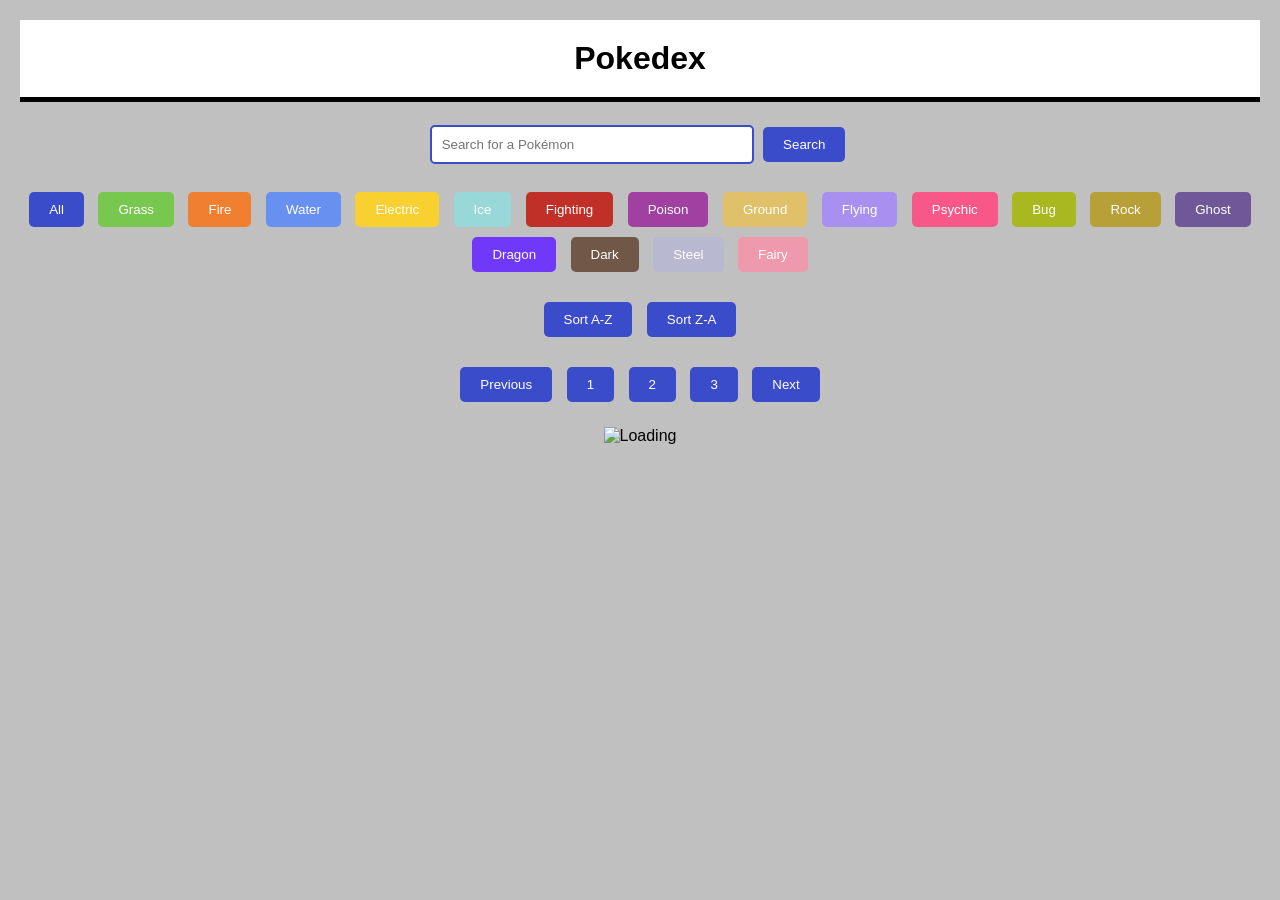
==== .github/src/index.html @ 04e97535 "subir el api funcional para trabajo colaborativo" ====
<!DOCTYPE html>
<html lang="en">
<head>
    <meta charset="UTF-8">
    <meta name="viewport" content="width=device-width, initial-scale=1.0">
    <title>Pokedex</title>
    <link rel="stylesheet" href="css/styles.css">
</head>
<body>
    <header>
        <h1>Pokedex</h1>
    </header>
    <main>
        <section id="search-bar">
            <input type="text" placeholder="Search for a Pokémon">
            <button>Search</button>
        </section>

        <nav id="filter-bar">
            <button id="all">All</button>
            <button id="grass">Grass</button>
            <button id="fire">Fire</button>
            <button id="water">Water</button>
            <button id="electric">Electric</button>
            <button id="ice">Ice</button>
            <button id="fighting">Fighting</button>
            <button id="poison">Poison</button>
            <button id="ground">Ground</button>
            <button id="flying">Flying</button>
            <button id="psychic">Psychic</button>
            <button id="bug">Bug</button>
            <button id="rock">Rock</button>
            <button id="ghost">Ghost</button>
            <button id="dragon">Dragon</button>
            <button id="dark">Dark</button>
            <button id="steel">Steel</button>
            <button id="fairy">Fairy</button>
        </nav>

        <section id="sort-bar">
            <button>Sort A-Z</button>
            <button>Sort Z-A</button>
        </section>

        <section id="pagination-bar">
            <button>Previous</button>
            <button>1</button>
            <button>2</button>
            <button>3</button>
            <button>Next</button>
        </section>

        <section id="loading">
            <img src="images/loading.gif" alt="Loading">
        </section>

        <section id="pokemon-list">
             
        </section>
    </main>
    <script src="js/script.js"></script>
</body>
</html>
---- .github/src/css/styles.css ----
body {
    font-family: 'Arial', sans-serif;
    background-color: #c0c0c0;
    margin: 0;
    padding: 20px;
}

header {
    color: black;
    background-color: #ffffff;
    padding: 20px;
    text-align: center;
    border-bottom: 5px solid #000000;
}

h1 {
    color: #000000;
    margin: 0;
}

#search-bar, #filter-bar, #sort-bar, #pagination-bar {
    margin: 20px 0;
    text-align: center;
}

#search-bar input {
    padding: 10px;
    width: 300px;
    border: 2px solid #3b4cca;
    border-radius: 5px;
}

#search-bar button, #filter-bar button, #sort-bar button, #pagination-bar button {
    background-color: #3b4cca;
    color: white;
    border: none;
    border-radius: 5px;
    padding: 10px 20px;
    margin: 5px;
    cursor: pointer;
}

#search-bar button:hover, #filter-bar button:hover, #sort-bar button:hover, #pagination-bar button:hover {
    background-color: #2a2a72;
}

/* Specific styles for filter buttons */
#filter-bar #all {
    background-color: #3b4cca;
}

#filter-bar #grass {
    background-color: #78c850;
}

#filter-bar #fire {
    background-color: #f08030;
}

#filter-bar #water {
    background-color: #6890f0;
}

#filter-bar #electric {
    background-color: #f8d030;
}

#filter-bar #ice {
    background-color: #98d8d8;
}

#filter-bar #fighting {
    background-color: #c03028;
}

#filter-bar #poison {
    background-color: #a040a0;
}

#filter-bar #ground {
    background-color: #e0c068;
}

#filter-bar #flying {
    background-color: #a890f0;
}

#filter-bar #psychic {
    background-color: #f85888;
}

#filter-bar #bug {
    background-color: #a8b820;
}

#filter-bar #rock {
    background-color: #b8a038;
}

#filter-bar #ghost {
    background-color: #705898;
}

#filter-bar #dragon {
    background-color: #7038f8;
}

#filter-bar #dark {
    background-color: #705848;
}

#filter-bar #steel {
    background-color: #b8b8d0;
}

#filter-bar #fairy {
    background-color: #ee99ac;
}

#pokemon-list {
    display: grid;
    grid-template-columns: repeat(3, 1fr);
    gap: 20px;
    margin-top: 20px;
}

.pokemon-card {
    background-color: #ffffff;
    border: 2px solid #000000;
    border-radius: 10px;
    padding: 20px;
    text-align: center;
    box-shadow: 0 4px 8px rgba(0, 0, 0, 0.1);
}

.pokemon-card img {
    width: 120px;
    height: 120px;
}

.pokemon-card h2 {
    color: #000000;
    margin: 10px 0;
}

.pokemon-card h3 {
    color: #2a2a72;
    margin: 5px 0;
}

.pokemon-card .pokemon-details {
    display: none;
    margin-top: 10px;
    text-align: left;
}

.pokemon-card .pokemon-details p {
    margin: 5px 0;
}

.pokemon-card button {
    background-color: #3b4cca;
    color: white;
    border: none;
    border-radius: 5px;
    padding: 10px;
    cursor: pointer;
}

.pokemon-card button:hover {
    background-color: #2a2a72;
}

#loading {
    text-align: center;
    margin-top: 20px;
}
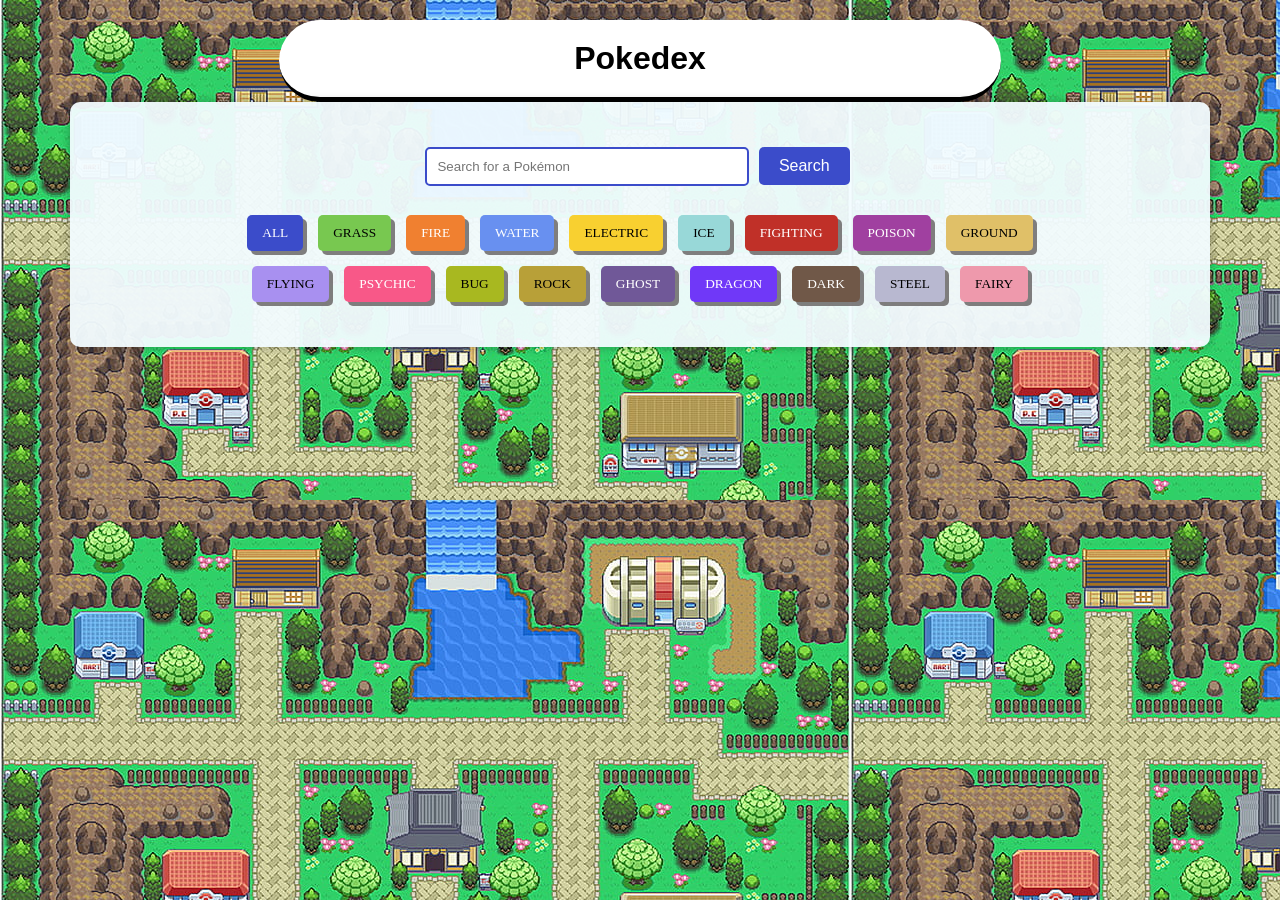
==== commit 38c78147: "Rediseño de pagina y contenedores, Animaciones para mejor experienza, ahora es Responsive. Intento d" ====
--- a/.github/src/index.html
+++ b/.github/src/index.html
@@ -10,17 +10,19 @@
     <header>
         <h1>Pokedex</h1>
     </header>
+ <div id="main-container">
     <main>
+     
         <section id="search-bar">
-            <input type="text" placeholder="Search for a Pokémon">
+            <input type="text" id="Searcher" placeholder="Search for a Pokémon">
             <button>Search</button>
         </section>
-
+        
         <nav id="filter-bar">
             <button id="all">All</button>
             <button id="grass">Grass</button>
             <button id="fire">Fire</button>
-            <button id="water">Water</button>
+            <button button id="water">Water</button>
             <button id="electric">Electric</button>
             <button id="ice">Ice</button>
             <button id="fighting">Fighting</button>
@@ -35,29 +37,15 @@
             <button id="dark">Dark</button>
             <button id="steel">Steel</button>
             <button id="fairy">Fairy</button>
+        
         </nav>
-
-        <section id="sort-bar">
-            <button>Sort A-Z</button>
-            <button>Sort Z-A</button>
-        </section>
-
-        <section id="pagination-bar">
-            <button>Previous</button>
-            <button>1</button>
-            <button>2</button>
-            <button>3</button>
-            <button>Next</button>
-        </section>
-
-        <section id="loading">
-            <img src="images/loading.gif" alt="Loading">
-        </section>
 
         <section id="pokemon-list">
              
         </section>
+    
     </main>
+ </div>
     <script src="js/script.js"></script>
 </body>
 </html>
--- a/.github/src/css/styles.css
+++ b/.github/src/css/styles.css
@@ -1,9 +1,33 @@
 body {
     font-family: 'Arial', sans-serif;
-    background-color: #c0c0c0;
+    background-color: #d7faff;
     margin: 0;
     padding: 20px;
-}
+    background-image: url('../assets/desktop-wallpaper-you-haven-t-played-these-pokemon-games-but-you-should-pokemon-gba.jpg');
+}
+
+#main-container {
+    max-width: 1100px; 
+    margin: auto; 
+    background-color: rgba(243, 252, 255, 0.95); 
+    padding: 20px;
+    border-radius: 10px; 
+    box-shadow: 0 0 10px rgba(0, 0, 0, 0.3); 
+}
+
+header, main {
+    text-align: center;
+}
+
+#pokemon-list {
+    font-family: 'Press Start 2P', cursive; 
+    display: flex;
+    flex-wrap: wrap;
+    justify-content: center;
+    gap: 15px;
+}
+
+
 
 header {
     color: black;
@@ -11,6 +35,10 @@
     padding: 20px;
     text-align: center;
     border-bottom: 5px solid #000000;
+    border-radius: 200px;
+    display: block; 
+    margin: 0 auto; 
+    max-width: 55%;
 }
 
 h1 {
@@ -21,6 +49,17 @@
 #search-bar, #filter-bar, #sort-bar, #pagination-bar {
     margin: 20px 0;
     text-align: center;
+}
+
+.filtro{
+    display: none;
+}
+#search-bar input {
+    padding: 10px;
+    width: 300px;
+    border: 2px solid #b0b0b3;
+    border-radius: 5px;
+    max-width: 50%;
 }
 
 #search-bar input {
@@ -28,7 +67,18 @@
     width: 300px;
     border: 2px solid #3b4cca;
     border-radius: 5px;
-}
+    max-width: 50%;
+    transition: all 0.3s ease-in-out;
+}
+
+
+#search-bar input:focus {
+    width: 350px; 
+    border-color: #ffcc00; 
+    box-shadow: 0 0 15px rgba(255, 204, 0, 0.7); 
+    outline: none; 
+}
+
 
 #search-bar button, #filter-bar button, #sort-bar button, #pagination-bar button {
     background-color: #3b4cca;
@@ -40,92 +90,184 @@
     cursor: pointer;
 }
 
-#search-bar button:hover, #filter-bar button:hover, #sort-bar button:hover, #pagination-bar button:hover {
+
+#search-bar button:hover, #filter-bar button:hover, #sort-bar button:hover, #pagination-bar button:hover { 
     background-color: #2a2a72;
 }
 
-/* Specific styles for filter buttons */
+#search-bar button {
+    background-color: #3b4cca;
+    color: white;
+    border: none;
+    padding: 10px 20px;
+    border-radius: 5px;
+    font-size: 16px;
+    cursor: pointer;
+    transition: all 0.3s ease-in-out;
+}
+
+
+
+#search-bar button:active {
+    transform: scale(0.95); 
+    background-color: #141738; 
+}
+
+
+
+
+#filter-bar button {
+    font-family: 'Press Start 2P', cursive;
+    color: white; 
+    padding: 10px 15px;
+    border: none;
+    cursor: pointer;
+    text-transform: uppercase;
+    box-shadow: 4px 4px 0px rgba(99, 95, 95, 0.8);
+    transition: all 0.1s ease-in-out;
+    position: relative;
+}
+
+#filter-bar button:active {
+    box-shadow: 2px 2px 0px rgba(0, 0, 0, 0.8); 
+    transform: translate(2px, 2px);
+}
+
 #filter-bar #all {
     background-color: #3b4cca;
+    color: white;
 }
 
 #filter-bar #grass {
     background-color: #78c850;
+    color: black;
 }
 
 #filter-bar #fire {
     background-color: #f08030;
+    color: white;
 }
 
 #filter-bar #water {
     background-color: #6890f0;
+    color: white;
 }
 
 #filter-bar #electric {
     background-color: #f8d030;
+    color: black;
 }
 
 #filter-bar #ice {
     background-color: #98d8d8;
+    color: black;
 }
 
 #filter-bar #fighting {
     background-color: #c03028;
+    color: white;
 }
 
 #filter-bar #poison {
     background-color: #a040a0;
+    color: white;
 }
 
 #filter-bar #ground {
     background-color: #e0c068;
+    color: black;
 }
 
 #filter-bar #flying {
     background-color: #a890f0;
+    color: black;
 }
 
 #filter-bar #psychic {
     background-color: #f85888;
+    color: white;
 }
 
 #filter-bar #bug {
     background-color: #a8b820;
+    color: black;
 }
 
 #filter-bar #rock {
     background-color: #b8a038;
+    color: black;
 }
 
 #filter-bar #ghost {
     background-color: #705898;
+    color: white;
 }
 
 #filter-bar #dragon {
     background-color: #7038f8;
+    color: white;
 }
 
 #filter-bar #dark {
     background-color: #705848;
+    color: white;
 }
 
 #filter-bar #steel {
     background-color: #b8b8d0;
+    color: black;
 }
 
 #filter-bar #fairy {
     background-color: #ee99ac;
-}
-
+    color: black;
+}
+
+
+#filter-bar {
+    font-family: 'Press Start 2P', cursive; 
+    display: flex;
+    flex-wrap: wrap;
+    justify-content: center;
+    gap: 5px; 
+    max-width: 800px; 
+    margin-left: auto;
+    margin-right: auto;
+}
+
+#filter-bar, #pokemon-list {
+    font-family: 'Press Start 2P', cursive; 
+    max-width: 800px;
+    margin-left: auto;
+    margin-right: auto;
+}
 #pokemon-list {
+    
     display: grid;
     grid-template-columns: repeat(3, 1fr);
     gap: 20px;
     margin-top: 20px;
+    width: 90%;
+    max-width: 800px; 
+    margin-left: auto;
+    margin-right: auto;
+}
+
+@media (max-width: 768px) {
+    #pokemon-list {
+        grid-template-columns: repeat(2, 1fr);
+    }
+}
+
+@media (max-width: 400px) {
+    #pokemon-list {
+        grid-template-columns: repeat(1, 1fr); 
+    }
 }
 
 .pokemon-card {
-    background-color: #ffffff;
+    font-family: 'Press Start 2P', cursive; 
+    background-color: #cdfaf4;
     border: 2px solid #000000;
     border-radius: 10px;
     padding: 20px;
@@ -139,11 +281,13 @@
 }
 
 .pokemon-card h2 {
+    font-family: 'Press Start 2P', cursive; 
     color: #000000;
     margin: 10px 0;
 }
 
 .pokemon-card h3 {
+    font-family: 'Press Start 2P', cursive; 
     color: #2a2a72;
     margin: 5px 0;
 }
@@ -159,6 +303,7 @@
 }
 
 .pokemon-card button {
+    font-family: 'Press Start 2P', cursive; 
     background-color: #3b4cca;
     color: white;
     border: none;
@@ -175,3 +320,55 @@
     text-align: center;
     margin-top: 20px;
 }
+
+.pokemon-details {
+    font-family: 'Press Start 2P', cursive; 
+    font-size: 12px;
+    text-align: left;
+    background: linear-gradient(135deg, #f8f8f8, #d4f4ff); 
+    border: 2px solid #4a90e2;
+    padding: 12px;
+    border-radius: 10px;
+    box-shadow: 4px 4px 10px rgba(0, 0, 0, 0.2);
+    color: #333;
+}
+
+.pokemon-details p {
+    margin: 8px 0;
+    font-size: 12px;
+    color: #222;
+    text-shadow: 1px 1px 0px rgba(255, 255, 255, 0.7);
+}
+
+
+.pokemon-details p strong {
+    color: #e63946; 
+    font-weight: bold;
+}
+
+
+.pokemon-details p:nth-child(1), 
+.pokemon-details p:nth-child(5) { 
+    color: #0077b6; 
+    font-weight: bold;
+}
+
+.toggle-details {
+    font-family: 'Press Start 2P', cursive;
+    background-color: #3b4cca; 
+    color: white;
+    padding: 10px 15px;
+    border: none;
+    cursor: pointer;
+    text-transform: uppercase;
+    box-shadow: 4px 4px 0px rgba(49, 48, 48, 0.8);
+    transition: all 0.1s ease-in-out;
+    position: relative;
+}
+
+.toggle-details:active {
+    box-shadow: 2px 2px 0px rgba(0, 0, 0, 0.8); 
+    transform: translate(2px, 2px);
+}
+
+
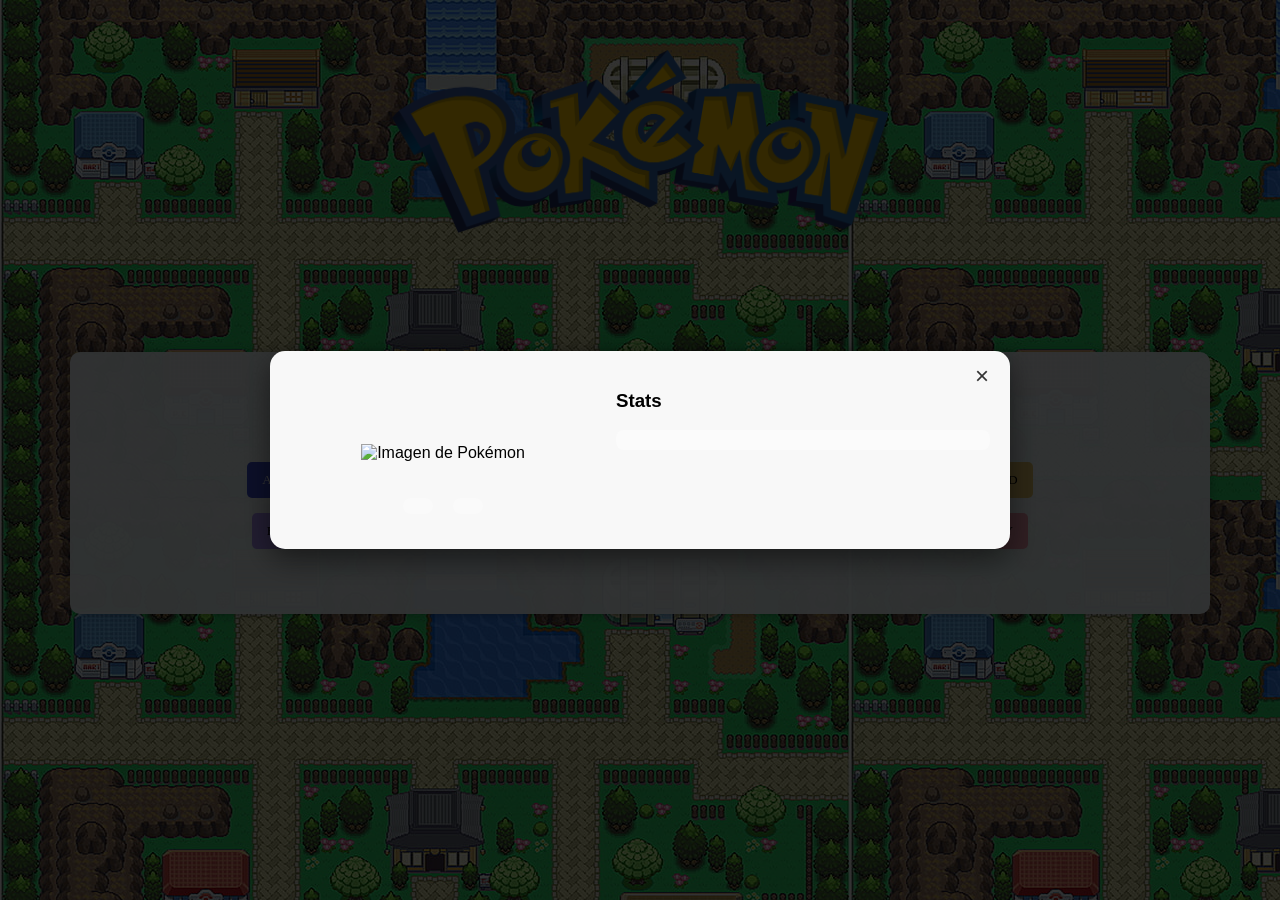
==== commit 9dae0e3b: "agrege modal, estilos, detalles" ====
--- a/.github/src/index.html
+++ b/.github/src/index.html
@@ -7,43 +7,81 @@
     <link rel="stylesheet" href="css/styles.css">
 </head>
 <body>
-    <header>
-        <h1>Pokedex</h1>
+    <header id="pokedex-header">
+        <img src="assets/pokemon.png" alt="Pokédex Logo" id="pokedex-logo">
     </header>
  <div id="main-container">
     <main>
      
         <section id="search-bar">
             <input type="text" id="Searcher" placeholder="Search for a Pokémon">
-            <button>Search</button>
+            <button id="Search-button" aria-label="Search for Pokémon">Search</button>
         </section>
         
         <nav id="filter-bar">
-            <button id="all">All</button>
-            <button id="grass">Grass</button>
-            <button id="fire">Fire</button>
-            <button button id="water">Water</button>
-            <button id="electric">Electric</button>
-            <button id="ice">Ice</button>
-            <button id="fighting">Fighting</button>
-            <button id="poison">Poison</button>
-            <button id="ground">Ground</button>
-            <button id="flying">Flying</button>
-            <button id="psychic">Psychic</button>
-            <button id="bug">Bug</button>
-            <button id="rock">Rock</button>
-            <button id="ghost">Ghost</button>
-            <button id="dragon">Dragon</button>
-            <button id="dark">Dark</button>
-            <button id="steel">Steel</button>
-            <button id="fairy">Fairy</button>
+            <button id="all" class="pokemon-type-btn">All</button>
+            <button id="grass" class="pokemon-type-btn">Grass</button>
+            <button id="fire" class="pokemon-type-btn">Fire</button>
+            <button id="water" class="pokemon-type-btn">Water</button>
+            <button id="electric" class="pokemon-type-btn">Electric</button>
+            <button id="ice" class="pokemon-type-btn">Ice</button>
+            <button id="fighting" class="pokemon-type-btn">Fighting</button>
+            <button id="poison" class="pokemon-type-btn">Poison</button>
+            <button id="ground" class="pokemon-type-btn">Ground</button>
+            <button id="flying" class="pokemon-type-btn">Flying</button>
+            <button id="psychic" class="pokemon-type-btn">Psychic</button>
+            <button id="bug" class="pokemon-type-btn">Bug</button>
+            <button id="rock" class="pokemon-type-btn">Rock</button>
+            <button id="ghost" class="pokemon-type-btn">Ghost</button>
+            <button id="dragon" class="pokemon-type-btn">Dragon</button>
+            <button id="dark" class="pokemon-type-btn">Dark</button>
+            <button id="steel" class="pokemon-type-btn">Steel</button>
+            <button id="fairy" class="pokemon-type-btn">Fairy</button>
+            
         
         </nav>
 
-        <section id="pokemon-list">
-             
+       
+
+        <section id="pokemon-list">           
         </section>
     
+            <!-- Modal Principal -->
+<div id="pokemon-modal" class="modal" aria-hidden="true">
+    <div class="modal-content">
+        <button class="close" aria-label="Cerrar">&times;</button>
+
+        <!-- 📌 Sección Izquierda: Información General -->
+        <section class="modal-left">
+            <header>
+                <p class="pokemon-number" id="pokemon-number"></p>
+            </header>
+
+            <figure>
+                <img id="pokemon-image" src="" alt="Imagen de Pokémon" class="pokemon-image">
+            </figure>
+
+            <div class="pokemon-types" id="pokemon-types"></div>
+
+            <div class="pokemon-info">
+                <div id="pokemon-height"></div>
+                <div id="pokemon-weight"></div>
+            </div>
+
+            <article>
+                <p class="pokemon-description" id="pokemon-description"></p>
+            </article>
+        </section>
+
+        <!-- 📌 Sección Derecha: Estadísticas -->
+        <section class="modal-right">
+            <h3>Stats</h3>
+            <div class="stats-chart" id="stats-chart"></div>
+        </section>
+    </div>
+</div>
+<section id="pokemon-list"></section>
+<p id="no-results-message" style="display: none;">No Pokémon found.</p>
     </main>
  </div>
     <script src="js/script.js"></script>
--- a/.github/src/css/styles.css
+++ b/.github/src/css/styles.css
@@ -1,3 +1,4 @@
+/* Estilos generales */
 body {
     font-family: 'Arial', sans-serif;
     background-color: #d7faff;
@@ -7,37 +8,26 @@
 }
 
 #main-container {
-    max-width: 1100px; 
-    margin: auto; 
-    background-color: rgba(243, 252, 255, 0.95); 
+    max-width: 1100px;
+    margin: auto;
+    background-color: rgba(243, 252, 255, 0.95);
     padding: 20px;
-    border-radius: 10px; 
-    box-shadow: 0 0 10px rgba(0, 0, 0, 0.3); 
+    border-radius: 10px;
+    box-shadow: 0 0 10px rgba(0, 0, 0, 0.3);
 }
 
 header, main {
     text-align: center;
 }
-
-#pokemon-list {
-    font-family: 'Press Start 2P', cursive; 
-    display: flex;
-    flex-wrap: wrap;
-    justify-content: center;
-    gap: 15px;
-}
-
-
 
 header {
     color: black;
-    background-color: #ffffff;
-    padding: 20px;
-    text-align: center;
-    border-bottom: 5px solid #000000;
+    background-color: transparent;
+    padding: 10px;
+    border-bottom: 5px solid transparent;
     border-radius: 200px;
-    display: block; 
-    margin: 0 auto; 
+    display: block;
+    margin: 0 auto;
     max-width: 55%;
 }
 
@@ -46,20 +36,84 @@
     margin: 0;
 }
 
+/* Estilos de la lista de Pokémon */
+#pokemon-list {
+    font-family: 'Press Start 2P', cursive;
+    display: grid;
+    grid-template-columns: repeat(3, 1fr);
+    gap: 20px;
+    margin-top: 20px;
+    width: 90%;
+    max-width: 800px;
+    margin-left: auto;
+    margin-right: auto;
+}
+
+@media (max-width: 768px) {
+    #pokemon-list {
+        grid-template-columns: repeat(2, 1fr);
+    }
+}
+
+@media (max-width: 400px) {
+    #pokemon-list {
+        grid-template-columns: repeat(1, 1fr);
+    }
+}
+
+/* Estilos de las tarjetas de Pokémon */
+.pokemon-card {
+    background-color: #cdfaf4;
+    border: 2px solid #000000;
+    border-radius: 10px;
+    padding: 20px;
+    text-align: center;
+    box-shadow: 0 4px 8px rgba(0, 0, 0, 0.1);
+}
+
+.pokemon-card img {
+    width: 120px;
+    height: 120px;
+}
+
+.pokemon-card h2, .pokemon-card h3 {
+    font-family: 'Press Start 2P', cursive;
+    color: #000000;
+    margin: 10px 0;
+}
+
+.pokemon-card h3 {
+    color: #2a2a72;
+}
+
+.pokemon-card .pokemon-details {
+    display: none;
+    margin-top: 10px;
+    text-align: left;
+}
+
+.pokemon-card .pokemon-details p {
+    margin: 5px 0;
+}
+
+.pokemon-card button {
+    font-family: 'Press Start 2P', cursive;
+    background-color: #3b4cca;
+    color: white;
+    border: none;
+    border-radius: 5px;
+    padding: 10px;
+    cursor: pointer;
+}
+
+.pokemon-card button:hover {
+    background-color: #2a2a72;
+}
+
+/* Estilos de la barra de búsqueda */
 #search-bar, #filter-bar, #sort-bar, #pagination-bar {
     margin: 20px 0;
     text-align: center;
-}
-
-.filtro{
-    display: none;
-}
-#search-bar input {
-    padding: 10px;
-    width: 300px;
-    border: 2px solid #b0b0b3;
-    border-radius: 5px;
-    max-width: 50%;
 }
 
 #search-bar input {
@@ -71,14 +125,12 @@
     transition: all 0.3s ease-in-out;
 }
 
-
 #search-bar input:focus {
-    width: 350px; 
-    border-color: #ffcc00; 
-    box-shadow: 0 0 15px rgba(255, 204, 0, 0.7); 
-    outline: none; 
-}
-
+    width: 350px;
+    border-color: #ffcc00;
+    box-shadow: 0 0 15px rgba(255, 204, 0, 0.7);
+    outline: none;
+}
 
 #search-bar button, #filter-bar button, #sort-bar button, #pagination-bar button {
     background-color: #3b4cca;
@@ -88,287 +140,421 @@
     padding: 10px 20px;
     margin: 5px;
     cursor: pointer;
-}
-
-
-#search-bar button:hover, #filter-bar button:hover, #sort-bar button:hover, #pagination-bar button:hover { 
+    transition: all 0.3s ease-in-out;
+}
+
+#search-bar button:hover, #filter-bar button:hover, #sort-bar button:hover, #pagination-bar button:hover {
     background-color: #2a2a72;
 }
 
-#search-bar button {
-    background-color: #3b4cca;
+#search-bar button:active {
+    transform: scale(0.95);
+    background-color: #0ac3e4;
+}
+
+/* Estilos de la barra de filtros */
+#filter-bar {
+    font-family: 'Press Start 2P', cursive;
+    display: flex;
+    flex-wrap: wrap;
+    justify-content: center;
+    gap: 5px;
+    max-width: 800px;
+    margin-left: auto;
+    margin-right: auto;
+}
+
+#filter-bar button {
+    font-family: 'Press Start 2P', cursive;
     color: white;
-    border: none;
-    padding: 10px 20px;
-    border-radius: 5px;
-    font-size: 16px;
-    cursor: pointer;
-    transition: all 0.3s ease-in-out;
-}
-
-
-
-#search-bar button:active {
-    transform: scale(0.95); 
-    background-color: #141738; 
-}
-
-
-
-
-#filter-bar button {
-    font-family: 'Press Start 2P', cursive;
-    color: white; 
     padding: 10px 15px;
     border: none;
     cursor: pointer;
     text-transform: uppercase;
     box-shadow: 4px 4px 0px rgba(99, 95, 95, 0.8);
     transition: all 0.1s ease-in-out;
+}
+
+#filter-bar button:active {
+    box-shadow: 2px 2px 0px rgba(0, 0, 0, 0.8);
+    transform: translate(2px, 2px);
+}
+
+/* Colores de los botones de filtro */
+#filter-bar #all { background-color: #3b4cca; }
+#filter-bar #grass { background-color: #78c850; color: black; }
+#filter-bar #fire { background-color: #f08030; }
+#filter-bar #water { background-color: #6890f0; }
+#filter-bar #electric { background-color: #f8d030; color: black; }
+#filter-bar #ice { background-color: #98d8d8; color: black; }
+#filter-bar #fighting { background-color: #c03028; }
+#filter-bar #poison { background-color: #a040a0; }
+#filter-bar #ground { background-color: #e0c068; color: black; }
+#filter-bar #flying { background-color: #a890f0; color: black; }
+#filter-bar #psychic { background-color: #f85888; }
+#filter-bar #bug { background-color: #a8b820; color: black; }
+#filter-bar #rock { background-color: #b8a038; color: black; }
+#filter-bar #ghost { background-color: #705898; }
+#filter-bar #dragon { background-color: #7038f8; }
+#filter-bar #dark { background-color: #705848; }
+#filter-bar #steel { background-color: #b8b8d0; color: black; }
+#filter-bar #fairy { background-color: #ee99ac; color: black; }
+
+/* Estilos del modal */
+.modal {
+    position: fixed;
+    top: 0;
+    left: 0;
+    width: 100%;
+    height: 100%;
+    background-color: rgba(0, 0, 0, 0.8); /* Fondo oscuro */
+    display: flex;
+    justify-content: center;
+    align-items: center;
+    z-index: 1000;
+    overflow-y: auto; /* Permite desplazamiento si el contenido es muy grande */
+}
+
+.modal-content {
+    background: #f8f8f8; /* Fondo claro */
+    padding: 20px;
+    border-radius: 15px;
+    width: 90%;
+    max-width: 700px; /* Ancho máximo */
+    box-shadow: 0 10px 30px rgba(0, 0, 0, 0.5); /* Sombra para destacar */
     position: relative;
-}
-
-#filter-bar button:active {
-    box-shadow: 2px 2px 0px rgba(0, 0, 0, 0.8); 
-    transform: translate(2px, 2px);
-}
-
-#filter-bar #all {
-    background-color: #3b4cca;
+    display: flex;
+    gap: 20px;
+    animation: fadeIn 0.3s ease-in-out; /* Animación de entrada */
+}
+
+@keyframes fadeIn {
+    from {
+        opacity: 0;
+        transform: scale(0.9);
+    }
+    to {
+        opacity: 1;
+        transform: scale(1);
+    }
+}
+
+.close {
+    position: absolute;
+    top: 10px;
+    right: 15px;
+    font-size: 24px;
+    cursor: pointer;
+    color: #333;
+    background: none; /* Sin fondo */
+    border: none; /* Sin borde */
+}
+
+.close:hover {
+    color: #e63946; /* Rojo para indicar acción */
+}
+
+.modal-left {
+    width: 45%;
+    text-align: center;
+}
+
+.pokemon-number {
+    font-size: 22px;
+    font-weight: bold;
+    color: #333;
+}
+
+.pokemon-image {
+    width: 140px;
+    height: auto;
+    margin: 10px 0;
+}
+
+.pokemon-types {
+    display: flex;
+    justify-content: center;
+    gap: 10px;
+    margin-top: 10px;
+}
+
+.pokemon-type {
+    padding: 6px 12px;
+    border-radius: 15px;
+    font-weight: bold;
     color: white;
 }
 
-#filter-bar #grass {
-    background-color: #78c850;
-    color: black;
-}
-
-#filter-bar #fire {
-    background-color: #f08030;
-    color: white;
-}
-
-#filter-bar #water {
-    background-color: #6890f0;
-    color: white;
-}
-
-#filter-bar #electric {
-    background-color: #f8d030;
-    color: black;
-}
-
-#filter-bar #ice {
-    background-color: #98d8d8;
-    color: black;
-}
-
-#filter-bar #fighting {
-    background-color: #c03028;
-    color: white;
-}
-
-#filter-bar #poison {
-    background-color: #a040a0;
-    color: white;
-}
-
-#filter-bar #ground {
-    background-color: #e0c068;
-    color: black;
-}
-
-#filter-bar #flying {
-    background-color: #a890f0;
-    color: black;
-}
-
-#filter-bar #psychic {
-    background-color: #f85888;
-    color: white;
-}
-
-#filter-bar #bug {
-    background-color: #a8b820;
-    color: black;
-}
-
-#filter-bar #rock {
-    background-color: #b8a038;
-    color: black;
-}
-
-#filter-bar #ghost {
-    background-color: #705898;
-    color: white;
-}
-
-#filter-bar #dragon {
-    background-color: #7038f8;
-    color: white;
-}
-
-#filter-bar #dark {
-    background-color: #705848;
-    color: white;
-}
-
-#filter-bar #steel {
-    background-color: #b8b8d0;
-    color: black;
-}
-
-#filter-bar #fairy {
-    background-color: #ee99ac;
-    color: black;
-}
-
-
-#filter-bar {
-    font-family: 'Press Start 2P', cursive; 
-    display: flex;
-    flex-wrap: wrap;
+.pokemon-info {
+    display: flex;
     justify-content: center;
-    gap: 5px; 
-    max-width: 800px; 
-    margin-left: auto;
-    margin-right: auto;
-}
-
-#filter-bar, #pokemon-list {
-    font-family: 'Press Start 2P', cursive; 
-    max-width: 800px;
-    margin-left: auto;
-    margin-right: auto;
-}
-#pokemon-list {
-    
-    display: grid;
-    grid-template-columns: repeat(3, 1fr);
     gap: 20px;
-    margin-top: 20px;
-    width: 90%;
-    max-width: 800px; 
-    margin-left: auto;
-    margin-right: auto;
-}
-
-@media (max-width: 768px) {
-    #pokemon-list {
-        grid-template-columns: repeat(2, 1fr);
-    }
-}
-
-@media (max-width: 400px) {
-    #pokemon-list {
-        grid-template-columns: repeat(1, 1fr); 
-    }
-}
+    margin-top: 10px;
+}
+
+.pokemon-info div {
+    background: rgba(255, 255, 255, 0.3);
+    padding: 8px 15px;
+    border-radius: 10px;
+    font-size: 16px;
+    font-weight: bold;
+}
+
+.pokemon-description {
+    font-size: 14px;
+    margin-top: 15px;
+    text-align: center;
+}
+
+.modal-right {
+    width: 55%;
+    text-align: left;
+}
+
+.habilidades h3 {
+    font-size: 20px;
+    font-weight: bold;
+    margin-bottom: 10px;
+}
+
+.stats-chart {
+    display: flex;
+    flex-direction: column;
+    gap: 10px;
+    margin-top: 10px;
+    background: rgba(255, 255, 255, 0.4);
+    padding: 10px;
+    border-radius: 8px;
+}
+
+.stat {
+    display: flex;
+    align-items: center;
+    gap: 10px;
+}
+
+.stat-name {
+    width: 120px;
+    font-weight: bold;
+}
+
+.stat-bar {
+    height: 15px;
+    border-radius: 5px;
+    background-color: #ddd;
+    overflow: hidden;
+    width: 100%;
+}
+
+.stat-fill {
+    height: 100%;
+    border-radius: 5px;
+}
+
+.stat-fill.velocidad { background: #3b82f6; }
+.stat-fill.defensa { background: #e63946; }
+.stat-fill.ataque { background: #9acd32; }
+.stat-fill.vida { background: #38b6ff; }
+
+/* Colores de los tipos de Pokémon */
+.pokemon-type.grass { background-color: #78c850; }
+.pokemon-type.fire { background-color: #f08030; }
+.pokemon-type.water { background-color: #6890f0; }
+.pokemon-type.electric { background-color: #f8d030; }
+.pokemon-type.ice { background-color: #98d8d8; }
+.pokemon-type.fighting { background-color: #c03028; }
+.pokemon-type.poison { background-color: #a040a0; }
+.pokemon-type.ground { background-color: #e0c068; }
+.pokemon-type.flying { background-color: #a890f0; }
+.pokemon-type.psychic { background-color: #f85888; }
+.pokemon-type.bug { background-color: #a8b820; }
+.pokemon-type.rock { background-color: #b8a038; }
+.pokemon-type.ghost { background-color: #705898; }
+.pokemon-type.dragon { background-color: #7038f8; }
+.pokemon-type.dark { background-color: #705848; }
+.pokemon-type.steel { background-color: #b8b8d0; }
+.pokemon-type.fairy { background-color: #ee99ac; }
+
+/* Estilos del encabezado de la Pokédex */
+#pokedex-header {
+    width: 70%;
+    margin: 20px auto 60px auto;
+}
+
+@media only screen and (min-width: 768px) {
+    #pokedex-header {
+        width: 40%;
+        margin: 20px auto 100px auto;
+    }
+}
+
+#pokedex-header img {
+    width: 100%;
+    cursor: pointer;
+    transition: ease 0.5s;
+}
+
+#pokedex-header:hover img {
+    transform: scale(1.1);
+}
+
 
 .pokemon-card {
-    font-family: 'Press Start 2P', cursive; 
+    font-family: 'Press Start 2P', cursive;
     background-color: #cdfaf4;
     border: 2px solid #000000;
     border-radius: 10px;
     padding: 20px;
     text-align: center;
     box-shadow: 0 4px 8px rgba(0, 0, 0, 0.1);
-}
-
-.pokemon-card img {
-    width: 120px;
-    height: 120px;
-}
-
-.pokemon-card h2 {
-    font-family: 'Press Start 2P', cursive; 
-    color: #000000;
-    margin: 10px 0;
-}
-
-.pokemon-card h3 {
-    font-family: 'Press Start 2P', cursive; 
-    color: #2a2a72;
-    margin: 5px 0;
-}
-
-.pokemon-card .pokemon-details {
-    display: none;
-    margin-top: 10px;
-    text-align: left;
-}
-
-.pokemon-card .pokemon-details p {
-    margin: 5px 0;
-}
-
-.pokemon-card button {
-    font-family: 'Press Start 2P', cursive; 
-    background-color: #3b4cca;
-    color: white;
-    border: none;
-    border-radius: 5px;
-    padding: 10px;
-    cursor: pointer;
-}
-
-.pokemon-card button:hover {
-    background-color: #2a2a72;
-}
-
-#loading {
-    text-align: center;
-    margin-top: 20px;
-}
-
-.pokemon-details {
-    font-family: 'Press Start 2P', cursive; 
-    font-size: 12px;
-    text-align: left;
-    background: linear-gradient(135deg, #f8f8f8, #d4f4ff); 
-    border: 2px solid #4a90e2;
-    padding: 12px;
-    border-radius: 10px;
-    box-shadow: 4px 4px 10px rgba(0, 0, 0, 0.2);
-    color: #333;
-}
-
-.pokemon-details p {
-    margin: 8px 0;
-    font-size: 12px;
-    color: #222;
-    text-shadow: 1px 1px 0px rgba(255, 255, 255, 0.7);
-}
-
-
-.pokemon-details p strong {
-    color: #e63946; 
-    font-weight: bold;
-}
-
-
-.pokemon-details p:nth-child(1), 
-.pokemon-details p:nth-child(5) { 
-    color: #0077b6; 
-    font-weight: bold;
-}
-
-.toggle-details {
-    font-family: 'Press Start 2P', cursive;
-    background-color: #3b4cca; 
+    transition: transform 0.3s ease-in-out, box-shadow 0.3s ease-in-out; /* Agregar transición */
+}
+
+.pokemon-card:hover {
+    transform: scale(1.05); /* Escalar la tarjeta */
+    box-shadow: 0 8px 16px rgba(0, 0, 0, 0.2); /* Aumentar la sombra */
+}
+
+
+
+#filter-bar button {
+    font-family: 'Press Start 2P', cursive;
     color: white;
     padding: 10px 15px;
     border: none;
     cursor: pointer;
     text-transform: uppercase;
-    box-shadow: 4px 4px 0px rgba(49, 48, 48, 0.8);
-    transition: all 0.1s ease-in-out;
+    transition: all 0.2s ease-in-out;
     position: relative;
-}
-
-.toggle-details:active {
-    box-shadow: 2px 2px 0px rgba(0, 0, 0, 0.8); 
-    transform: translate(2px, 2px);
-}
-
-
+    overflow: hidden; /* Para el efecto de brillo */
+    box-shadow: none; /* Eliminamos la sombra inicial */
+}
+
+#filter-bar button:hover {
+    transform: translateY(-3px); /* Elevación */
+    box-shadow: 4px 4px 0px rgba(99, 95, 95, 0.8); /* Sombra al hover */
+}
+
+#filter-bar button:active {
+    transform: translateY(1px); /* Efecto de presionado */
+    box-shadow: 2px 2px 0px rgba(99, 95, 95, 0.8); /* Sombra al presionar */
+}
+
+/* Efecto de brillo al hover */
+#filter-bar button::after {
+    content: '';
+    position: absolute;
+    top: 50%;
+    left: 50%;
+    width: 300%;
+    height: 300%;
+    background: rgba(255, 255, 255, 0.3);
+    transform: translate(-50%, -50%) rotate(45deg);
+    transition: all 0.5s ease-in-out;
+    opacity: 0;
+}
+
+#filter-bar button:hover::after {
+    opacity: 1;
+    top: -50%;
+    left: -50%;
+}
+
+/* Asegurar que el texto sea legible al hacer hover */
+#filter-bar button:hover {
+    color: white; /* Mantener el color del texto en blanco */
+    text-shadow: 1px 1px 2px rgba(0, 0, 0, 0.5); /* Sombra de texto para mejor legibilidad */
+}
+
+/* Cambio de color de texto al hover para algunos tipos */
+#filter-bar #grass:hover { background-color: #78c850; color: black; }
+#filter-bar #fire:hover { background-color: #f08030; color: white; }
+#filter-bar #water:hover { background-color: #6890f0; color: white; }
+#filter-bar #electric:hover { background-color: #f8d030; color: black; }
+#filter-bar #ice:hover { background-color: #98d8d8; color: black; }
+#filter-bar #fighting:hover { background-color: #c03028; color: white; }
+#filter-bar #poison:hover { background-color: #a040a0; color: white; }
+#filter-bar #ground:hover { background-color: #e0c068; color: black; }
+#filter-bar #flying:hover { background-color: #a890f0; color: black; }
+#filter-bar #psychic:hover { background-color: #f85888; color: white; }
+#filter-bar #bug:hover { background-color: #a8b820; color: black; }
+#filter-bar #rock:hover { background-color: #b8a038; color: black; }
+#filter-bar #ghost:hover { background-color: #705898; color: white; }
+#filter-bar #dragon:hover { background-color: #7038f8; color: white; }
+#filter-bar #dark:hover { background-color: #705848; color: white; }
+#filter-bar #steel:hover { background-color: #b8b8d0; color: black; }
+#filter-bar #fairy:hover { background-color: #ee99ac; color: black; }
+
+/* Estilos para el mensaje de no resultados */
+#no-results-message {
+    text-align: center;
+    font-size: 18px;
+    color: #e63946;
+    margin-top: 20px;
+}
+
+/* Estilos del modal */
+.modal {
+    position: fixed;
+    top: 0;
+    left: 0;
+    width: 100%;
+    height: 100%;
+    background-color: rgba(0, 0, 0, 0.8); /* Fondo oscuro */
+    display: flex;
+    justify-content: center;
+    align-items: center;
+    z-index: 1000;
+    overflow-y: auto; /* Permite desplazamiento si el contenido es muy grande */
+}
+
+.modal-content {
+    background: #f8f8f8; /* Fondo claro */
+    padding: 20px;
+    border-radius: 15px;
+    width: 90%;
+    max-width: 700px; /* Ancho máximo */
+    box-shadow: 0 10px 30px rgba(0, 0, 0, 0.5); /* Sombra para destacar */
+    position: relative;
+    display: flex;
+    gap: 20px;
+    animation: fadeIn 0.3s ease-in-out; /* Animación de entrada */
+}
+
+@keyframes fadeIn {
+    from {
+        opacity: 0;
+        transform: scale(0.9);
+    }
+    to {
+        opacity: 1;
+        transform: scale(1);
+    }
+}
+
+.close {
+    position: absolute;
+    top: 10px;
+    right: 15px;
+    font-size: 24px;
+    cursor: pointer;
+    color: #333;
+    background: none; /* Sin fondo */
+    border: none; /* Sin borde */
+}
+
+.close:hover {
+    color: #e63946; /* Rojo para indicar acción */
+}
+
+/* Responsive design for modal */
+@media (max-width: 768px) {
+    .modal-content {
+        flex-direction: column;
+        align-items: center;
+    }
+
+    .modal-left, .modal-right {
+        width: 100%;
+    }
+}
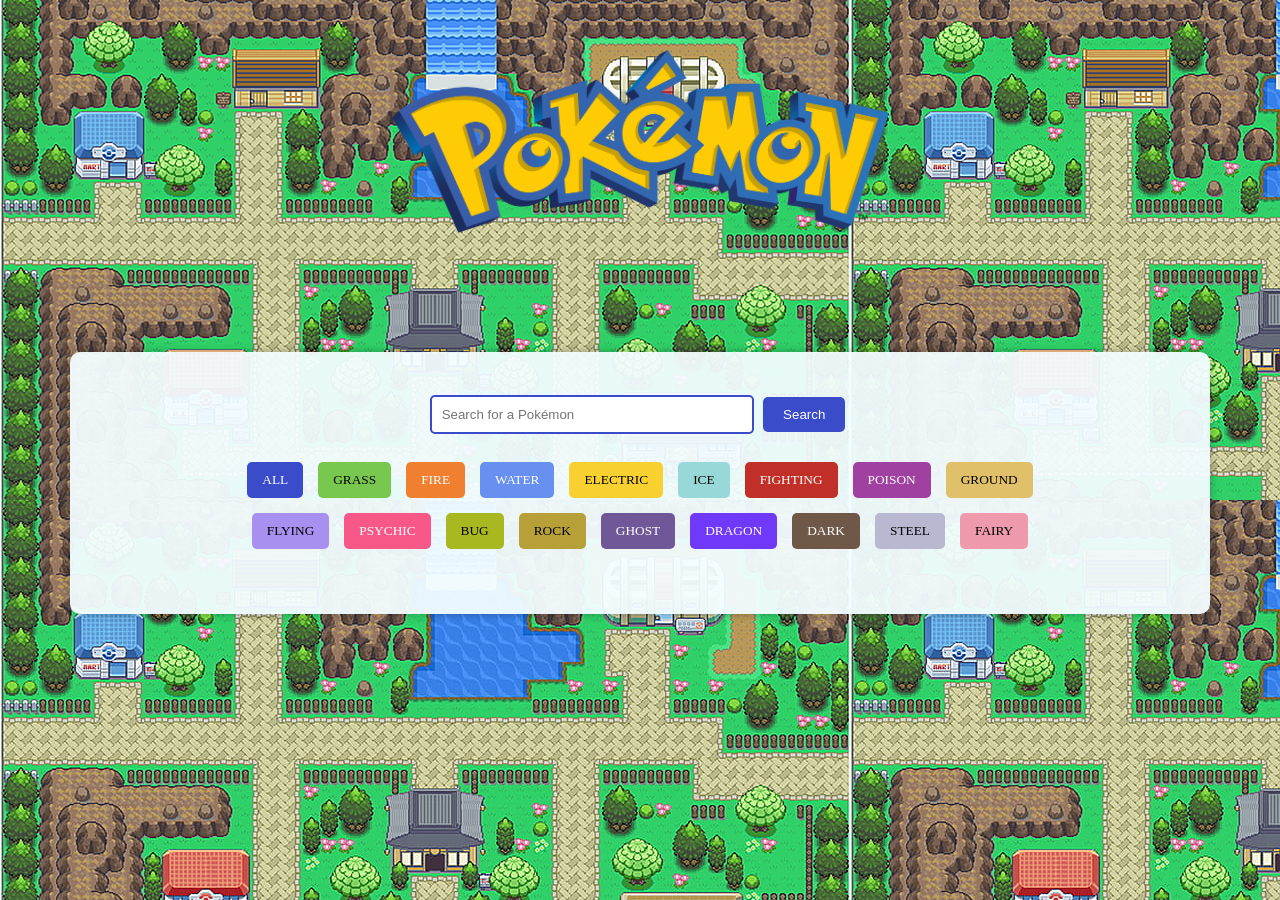
==== commit f4fc5d01: "arregle el modal se ve mejor, y falta documentar y subir" ====
--- a/.github/src/index.html
+++ b/.github/src/index.html
@@ -4,6 +4,7 @@
     <meta charset="UTF-8">
     <meta name="viewport" content="width=device-width, initial-scale=1.0">
     <title>Pokedex</title>
+    
     <link rel="stylesheet" href="css/styles.css">
 </head>
 <body>
@@ -51,7 +52,7 @@
     <div class="modal-content">
         <button class="close" aria-label="Cerrar">&times;</button>
 
-        <!-- 📌 Sección Izquierda: Información General -->
+        <!--Sección Izquierda: Información General -->
         <section class="modal-left">
             <header>
                 <p class="pokemon-number" id="pokemon-number"></p>
@@ -73,15 +74,19 @@
             </article>
         </section>
 
-        <!-- 📌 Sección Derecha: Estadísticas -->
+        <!--Sección Derecha: Estadísticas -->
         <section class="modal-right">
             <h3>Stats</h3>
-            <div class="stats-chart" id="stats-chart"></div>
+            <div class="stats-chart" id="stats-chart">
+                <!--barras de progreso -->
+            </div>
         </section>
     </div>
 </div>
 <section id="pokemon-list"></section>
+
 <p id="no-results-message" style="display: none;">No Pokémon found.</p>
+<img src="assets/nofound.png" alt="No Pokémon found" id="no-results-image" style="display: none;">
     </main>
  </div>
     <script src="js/script.js"></script>
--- a/.github/src/css/styles.css
+++ b/.github/src/css/styles.css
@@ -55,7 +55,7 @@
     }
 }
 
-@media (max-width: 400px) {
+@media (max-width: 530px) {
     #pokemon-list {
         grid-template-columns: repeat(1, 1fr);
     }
@@ -325,6 +325,8 @@
     background: rgba(255, 255, 255, 0.4);
     padding: 10px;
     border-radius: 8px;
+    gap: 10px;
+    space-between: center;
 }
 
 .stat {
@@ -486,11 +488,22 @@
 #filter-bar #fairy:hover { background-color: #ee99ac; color: black; }
 
 /* Estilos para el mensaje de no resultados */
+#no-results {
+    text-align: center;
+    margin-top: 20px;
+}
+
+#no-results-image {
+    display: block;
+    margin: 0 auto;
+    max-width: 300px;
+    height: auto;
+}
+
 #no-results-message {
-    text-align: center;
     font-size: 18px;
     color: #e63946;
-    margin-top: 20px;
+    margin-top: 10px;
 }
 
 /* Estilos del modal */
@@ -557,4 +570,186 @@
     .modal-left, .modal-right {
         width: 100%;
     }
-}+}
+
+/* Animación para las barras de progreso */
+@keyframes progress {
+    from { width: 0%; }
+    to { width: var(--progress-width); }
+}
+
+.progress-bar {
+    animation: progress 5s ease-in-out forwards;
+}
+
+#no-results {
+    text-align: center;
+    margin-top: 20px;
+}
+
+#no-results-image {
+    display: block;
+    margin: 0 auto;
+    max-width: 300px;
+    height: auto;
+}
+
+#no-results-message {
+    font-size: 18px;
+    color: #e63946;
+    margin-top: 10px;
+}
+
+#no-results-message {
+    font-size: 18px;
+    color: #e63946;
+    margin-top: 10px;
+    text-align: center;
+}
+
+#no-results-image {
+    display: block;
+    margin: 0 auto;
+    max-width: 300px;
+    height: auto;
+    margin-top: 20px;
+}
+
+.button {
+    background-color: #3b82f6; /* bg-blue-500 */
+    color: white; /* text-white */
+    padding: 8px 16px; /* px-4 py-2 */
+    border-radius: 0.5rem; /* rounded */
+    transition: background-color 0.3s ease; /* hover transition */
+}
+
+.button:hover {
+    background-color: #1d4ed8; /* bg-blue-700 */
+
+
+}
+
+.center-container {
+    display: flex; /* flex */
+    justify-content: center; /* justify-center */
+    align-items: center; /* items-center */
+    height: 100vh; /* h-screen */
+}
+
+.modal-left {
+    width: 45%;
+    text-align: center;
+    background: linear-gradient(135deg, #3b4cca, #78c850); /* Fondo degradado */
+    padding: 20px;
+    border-radius: 15px;
+    color: white; /* Texto blanco para contraste */
+    box-shadow: 0 4px 10px rgba(0, 0, 0, 0.2); /* Sombra para destacar */
+}
+
+.pokemon-number {
+    font-size: 22px;
+    font-weight: bold;
+    color: #ffcc00; /* Amarillo para destacar */
+}
+
+.pokemon-image {
+    width: 140px;
+    height: auto;
+    margin: 10px 0;
+    border: 3px solid #ffffff; /* Borde blanco */
+    border-radius: 50%; /* Imagen redonda */
+    background-color: rgba(255, 255, 255, 0.2); /* Fondo semitransparente */
+}
+
+.pokemon-types {
+    display: flex;
+    justify-content: center;
+    gap: 10px;
+    margin-top: 10px;
+}
+
+.pokemon-type {
+    padding: 6px 12px;
+    border-radius: 15px;
+    font-weight: bold;
+    color: white;
+    text-transform: uppercase;
+    font-size: 12px;
+}
+
+.modal-right {
+    width: 55%;
+    text-align: left;
+    background: #c3ff76; /* Fondo claro */
+    padding: 20px;
+    border-radius: 15px;
+    box-shadow: 0 4px 10px rgba(0, 0, 0, 0.2); /* Sombra para destacar */
+    font-family: 'Arial', sans-serif;
+}
+
+.habilidades h3 {
+    font-size: 20px;
+    font-weight: bold;
+    margin-bottom: 10px;
+    color: #3b4cca; /* Azul para destacar */
+}
+
+.stats-chart {
+    display: flex;
+    flex-direction: column;
+    gap: 10px;
+    margin-top: 10px;
+    background: rgba(255, 255, 255, 0.689); /* Fondo semitransparente */
+    padding: 10px;
+    border-radius: 8px;
+    height: 200px; /* Altura fija */
+    overflow-y: auto; /* Scroll si el contenido es muy largo */
+}
+
+.stat {
+    display: flex;
+    align-items: center;
+    gap: 30px;
+}
+
+.stat-name {
+    width: 120px;
+    font-weight: bold;
+    color: #333; /* Texto oscuro */
+}
+
+.stat-bar {
+    height: 30px;
+    border-radius: 5px;
+    background-color: #6f95db; /* Fondo de la barra */
+    width: 100%;
+    position: relative;
+}
+
+.stat-fill {
+    height: 100%;
+    border-radius: 5px;
+    transition: width 0.8s ease-in-out; /* Animación suave */
+}
+
+/* Colores para las estadísticas */
+.stat-fill.hp { background-color: #ff5959; } /* Rojo para HP */
+.stat-fill.attack { background-color: #f5ac78; } /* Naranja para Attack */
+.stat-fill.defense { background-color: #fae078; } /* Amarillo para Defense */
+.stat-fill.special-attack { background-color: #9db7f5; } /* Azul claro para Special Attack */
+.stat-fill.special-defense { background-color: #a7db8d; } /* Verde claro para Special Defense */
+.stat-fill.speed { background-color: #fa92b2; } /* Rosa para Speed */
+
+/* Ajustar altura para ocupar el modal-right */
+.stat-bar {
+    height: 100%; /* Ocupa toda la altura disponible */
+    display: flex;
+    align-items: center;
+    position: relative;
+}
+
+.stat-fill {
+    height: 100%; /* Ajustar altura al contenedor */
+    width: var(--progress-width); /* Usar variable para el ancho dinámico */
+    transition: width 0.8s ease-in-out; /* Animación suave */
+}
